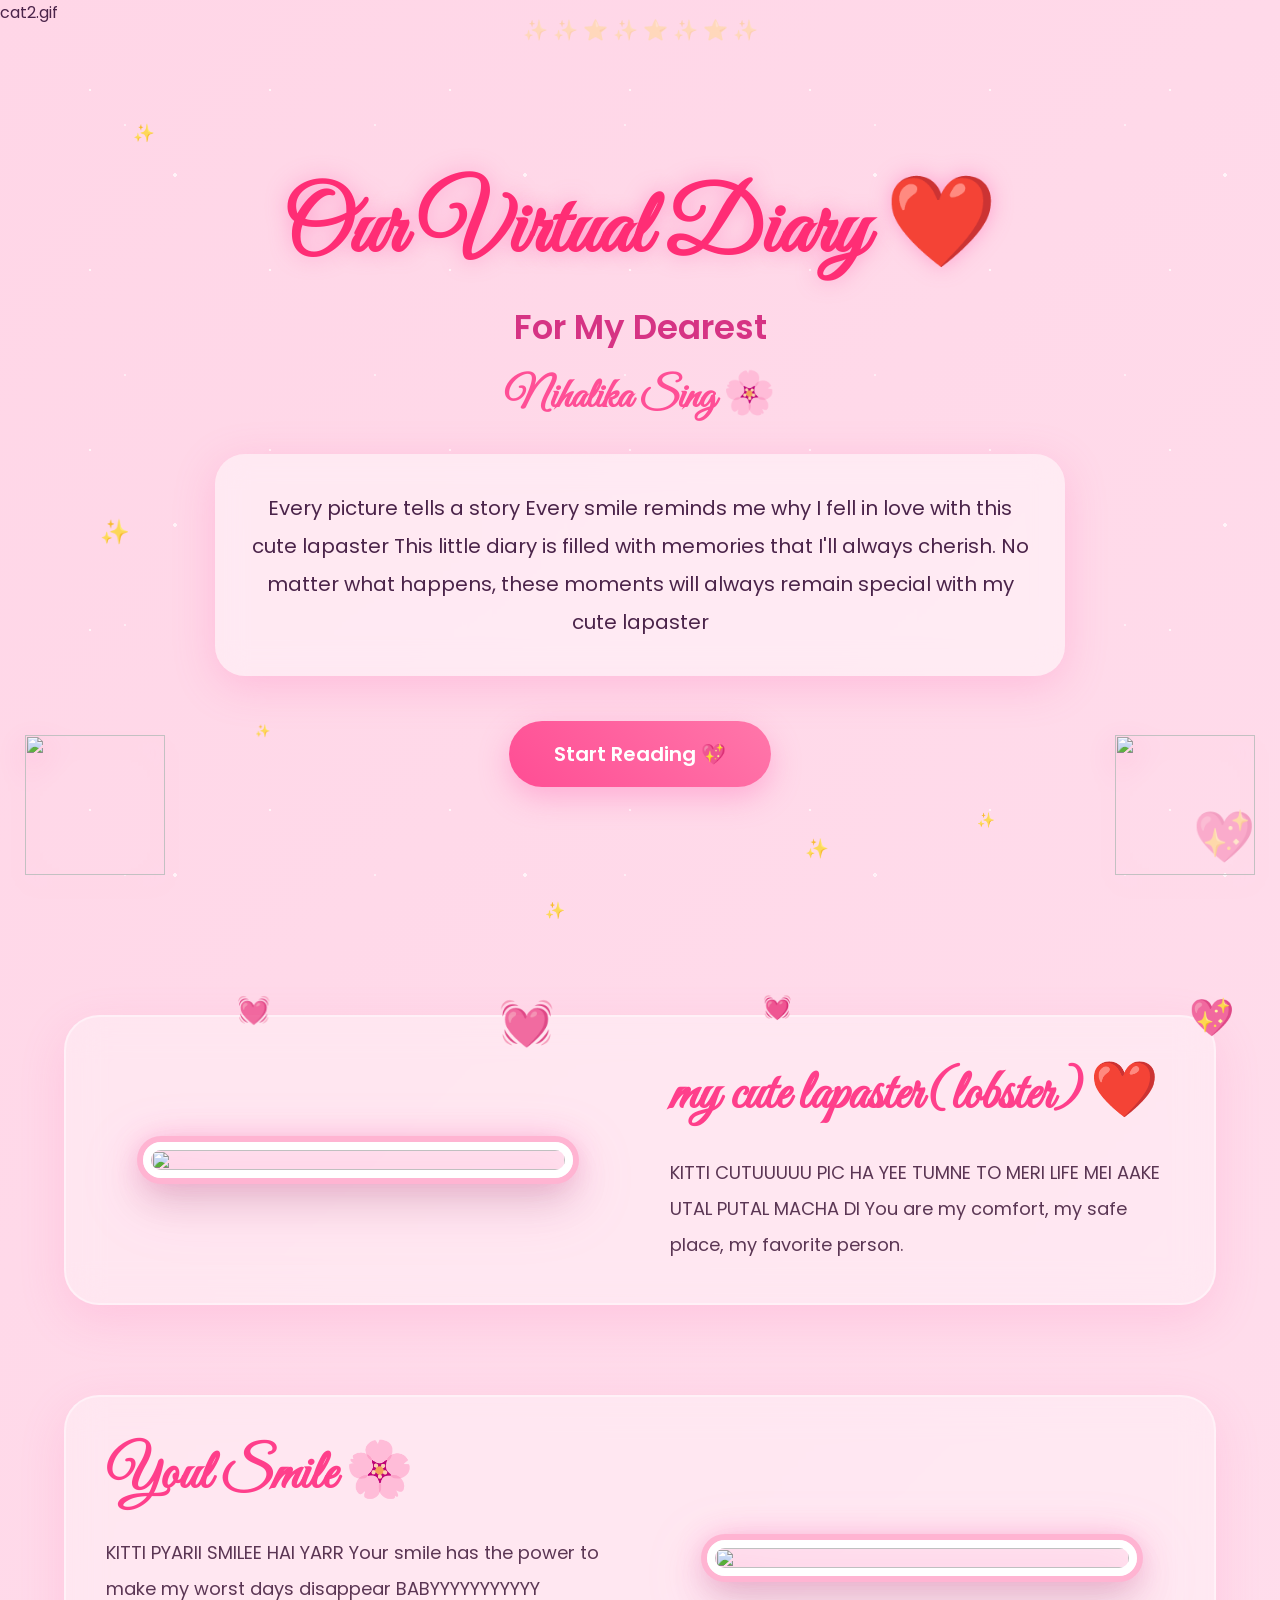
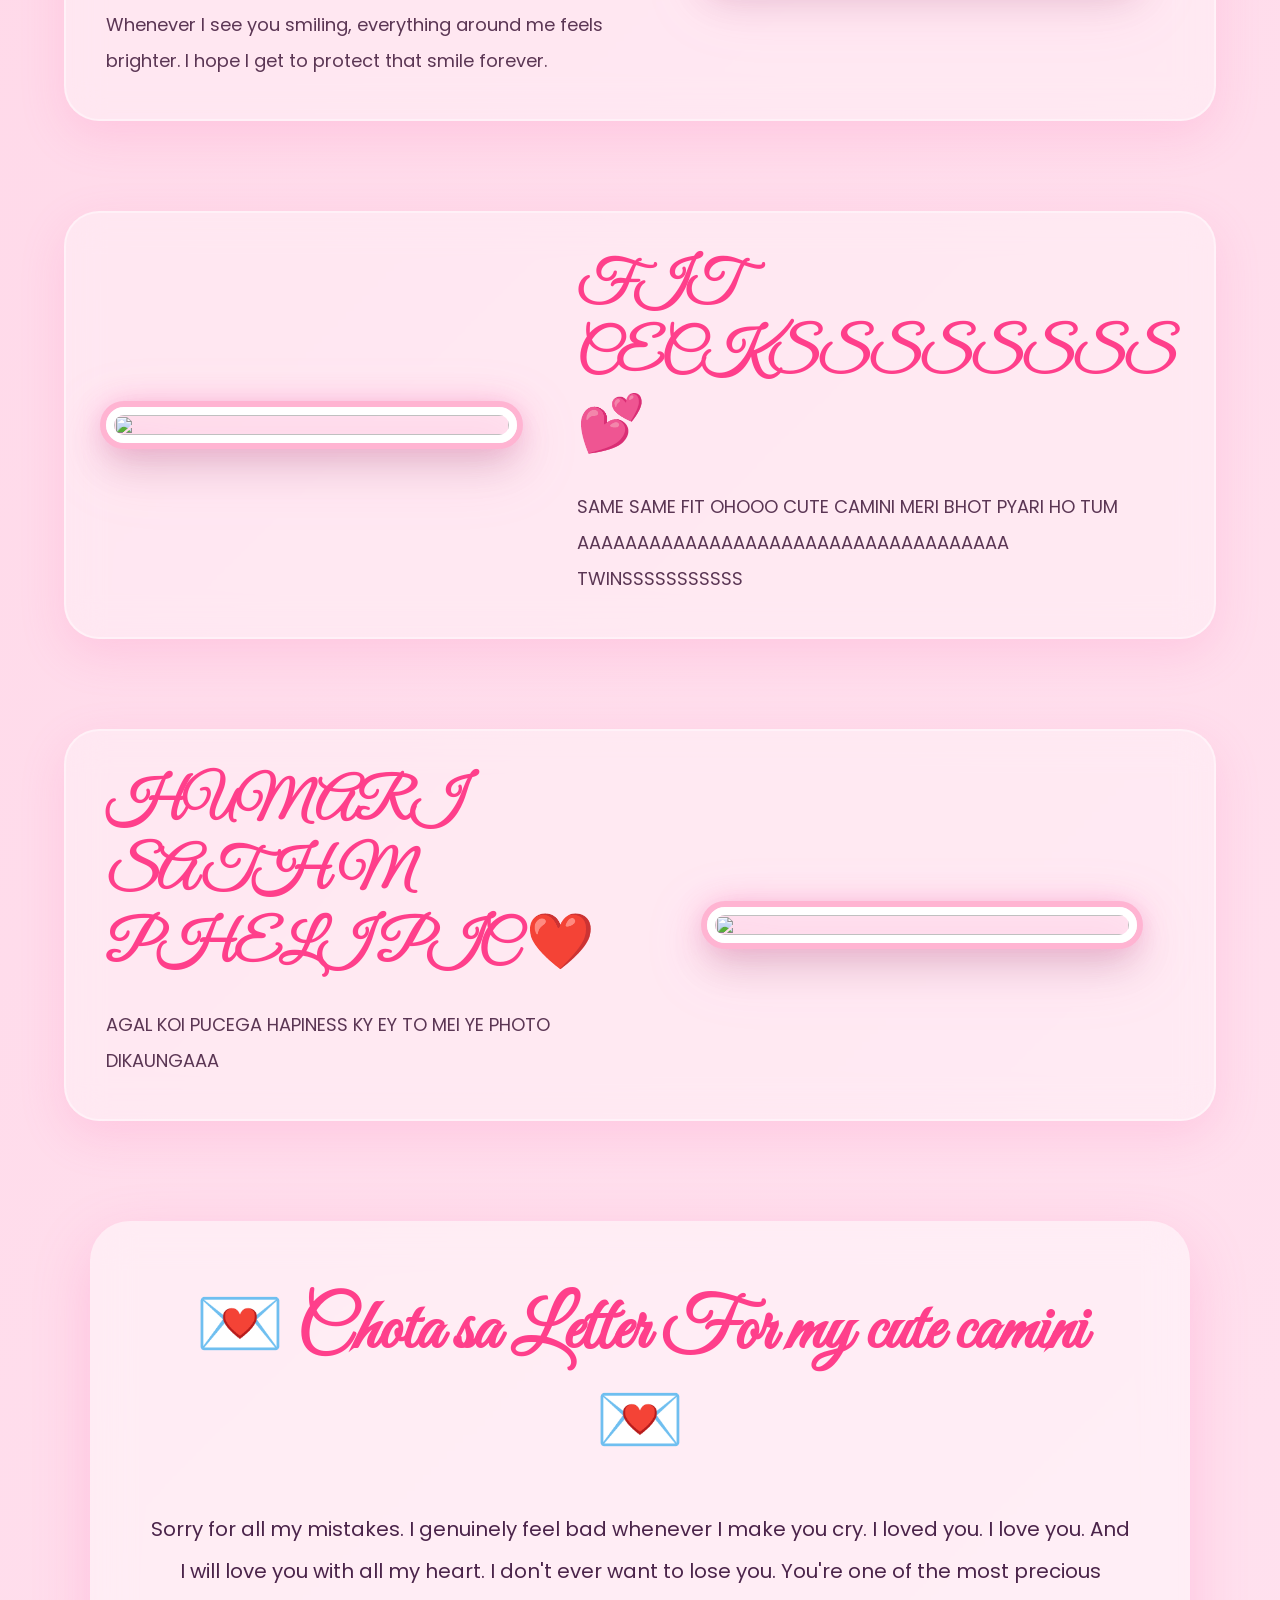
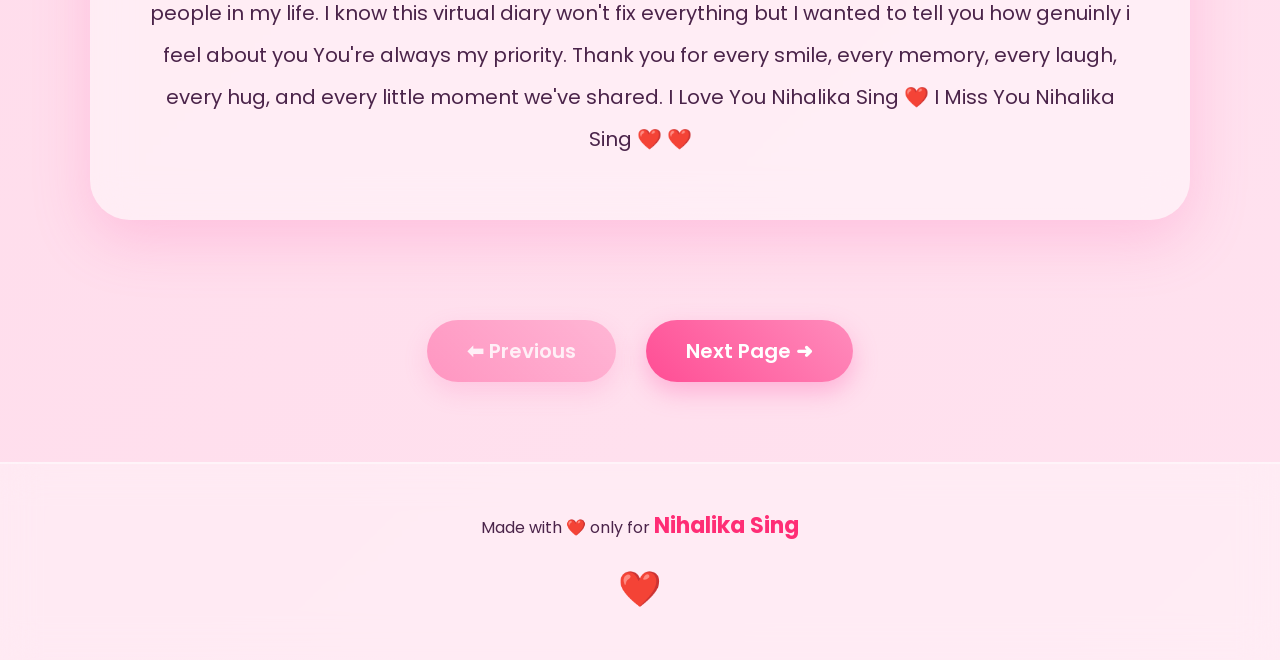
==== index.html @ a54fd41d "Add files via upload" ====
cat2.gif
<!DOCTYPE html>
<html lang="en">
<head>

<meta charset="UTF-8">
<meta name="viewport" content="width=device-width, initial-scale=1.0">

<title>Our Virtual Diary ❤️</title>

<link rel="preconnect" href="https://fonts.googleapis.com">
<link rel="preconnect" href="https://fonts.gstatic.com" crossorigin>

<link href="https://fonts.googleapis.com/css2?family=Great+Vibes&family=Poppins:wght@300;400;500;600&display=swap" rel="stylesheet">

<link rel="stylesheet" href="style.css">

</head>

<body>

<div class="stars"></div>
<div class="hearts"></div>

<img src="gifs/cat1.gif" class="cat leftCat">
<img src="gifs/cat2.gif" class="cat rightCat">

<section class="hero">

<h1>Our Virtual Diary ❤️</h1>

<h2>For My Dearest</h2>

<h3>Nihalika Sing 🌸</h3>

<p class="intro">

Every picture tells a story
Every smile reminds me why I fell in love with this cute lapaster

This little diary is filled with memories that I'll always cherish.
No matter what happens, these moments will always remain special with my cute lapaster

</p>

<a href="#gallery" class="scrollBtn">
Start Reading 💖
</a>

</section>

<section id="gallery">

<div class="photoCard">

<div class="image">

<img src="images/photo1.jpg">

</div>

<div class="text">

<h2>my cute lapaster(lobster) ❤️</h2>

<p>

KITTI CUTUUUUU PIC HA YEE 

TUMNE TO MERI LIFE MEI AAKE UTAL PUTAL MACHA DI

You are my comfort,
my safe place,
my favorite person.

</p>

</div>

</div>

<div class="photoCard reverse">

<div class="image">

<img src="images/photo2.jpg">

</div>

<div class="text">

<h2>Youl Smile 🌸</h2>

<p>

KITTI PYARII SMILEE HAI YARR
Your smile has the power
to make my worst days disappear BABYYYYYYYYYYY

Whenever I see you smiling,
everything around me feels brighter.

I hope I get to protect that smile forever.

</p>

</div>

</div>

<div class="photoCard">

<div class="image">

<img src="images/photo3.jpg">

</div>

<div class="text">

<h2>FIT CECKSSSSSSSS 💕</h2>

<p>

SAME SAME FIT OHOOO CUTE CAMINI MERI BHOT PYARI HO TUM

AAAAAAAAAAAAAAAAAAAAAAAAAAAAAAAAAAAA

TWINSSSSSSSSSSS

</p>

</div>

</div>

<div class="photoCard reverse">

<div class="image">

<img src="images/photo4.jpg">

</div>

<div class="text">

<h2>HUMARI SATH M PHELI PIC ❤️</h2>

<p>

 AGAL KOI PUCEGA HAPINESS KY EY

TO MEI YE PHOTO DIKAUNGAAA

</p>

</div>

</div>

</section>

<section class="letter">

<h1>💌 Chota sa Letter For my cute camini 💌</h1>

<p>

Sorry for all my mistakes.

I genuinely feel bad whenever I make you cry.

I loved you.

I love you.

And I will love you with all my heart.

I don't ever want to lose you.

You're one of the most precious people in my life.

I know this virtual diary won't fix everything

but I wanted to tell you how genuinly i feel about you

You're always my priority.

Thank you for every smile,
every memory,
every laugh,
every hug,
and every little moment we've shared.

I Love You Nihalika Sing ❤️

I Miss You Nihalika Sing ❤️



❤️

</p>

</section>

<div class="navigation">

<a class="disabled">
⬅ Previous
</a>

<a href="page2.html" class="next">

Next Page ➜

</a>

</div>

<footer>

Made with ❤️ only for

<strong>Nihalika Sing</strong>

</footer>

<script src="script.js"></script>

</body>
</html>
---- style.css ----
/* ===========================================
   GOOGLE FONTS
=========================================== */

@import url('https://fonts.googleapis.com/css2?family=Great+Vibes&family=Poppins:wght@300;400;500;600;700&display=swap');

/* ===========================================
   RESET
=========================================== */

*{
    margin:0;
    padding:0;
    box-sizing:border-box;
    scroll-behavior:smooth;
}

html{
    overflow-x:hidden;
}

body{

    font-family:'Poppins',sans-serif;

    background:linear-gradient(
    135deg,
    #ffd6e7,
    #ffe6f2,
    #ffc7dc,
    #ffd9ec);

    background-size:400% 400%;

    animation:gradientMove 15s ease infinite;

    color:#4b244a;

    overflow-x:hidden;

    min-height:100vh;

    position:relative;

}


/* ===========================================
   ANIMATED BACKGROUND
=========================================== */

@keyframes gradientMove{

0%{
background-position:0% 50%;
}

50%{
background-position:100% 50%;
}

100%{
background-position:0% 50%;
}

}



/* ===========================================
   STARS
=========================================== */

.stars{

position:fixed;

top:0;
left:0;

width:100%;
height:100%;

pointer-events:none;

z-index:-2;

background-image:

radial-gradient(white 1px, transparent 1px),
radial-gradient(#fff6fa 1px, transparent 1px),
radial-gradient(#ffffff 2px, transparent 2px);

background-size:

180px 180px,
250px 250px,
350px 350px;

animation:twinkle 12s linear infinite;

opacity:.7;

}

@keyframes twinkle{

0%{

transform:translateY(0);

opacity:.6;

}

50%{

opacity:1;

}

100%{

transform:translateY(-60px);

opacity:.6;

}

}



/* ===========================================
   FLOATING HEARTS
=========================================== */

.hearts{

position:fixed;

top:0;
left:0;

width:100%;
height:100%;

pointer-events:none;

overflow:hidden;

z-index:-1;

}

.hearts::before,
.hearts::after{

content:"💖 💗 💕 🤍 💞 ❤️ 💓";

position:absolute;

font-size:28px;

opacity:.25;

animation:heartFloat 18s linear infinite;

white-space:nowrap;

}

.hearts::before{

left:-20%;

bottom:-10%;

}

.hearts::after{

right:-30%;

bottom:-25%;

animation-duration:24s;

}

@keyframes heartFloat{

0%{

transform:translateY(0) rotate(0deg);

}

100%{

transform:translateY(-130vh) rotate(360deg);

}

}



/* ===========================================
   CUTE CAT GIFS
=========================================== */

.cat{

position:fixed;

width:140px;

z-index:10;

pointer-events:none;

opacity:.95;

filter:drop-shadow(0 10px 15px rgba(255,105,180,.3));

animation:catFloat 4s ease-in-out infinite;

}

.leftCat{

left:25px;

bottom:25px;

}

.rightCat{

right:25px;

bottom:25px;

animation-delay:2s;

}

@keyframes catFloat{

0%{

transform:translateY(0);

}

50%{

transform:translateY(-15px);

}

100%{

transform:translateY(0);

}

}



/* ===========================================
   HERO SECTION
=========================================== */

.hero{

min-height:100vh;

display:flex;

flex-direction:column;

align-items:center;

justify-content:center;

text-align:center;

padding:40px;

position:relative;

}

.smallHero{

min-height:60vh;

}

.hero h1{

font-family:'Great Vibes',cursive;

font-size:90px;

color:#ff2d75;

text-shadow:

0 0 20px rgba(255,105,180,.5);

margin-bottom:20px;

animation:fadeDown 1.2s ease;

}

.hero h2{

font-size:34px;

font-weight:600;

margin-bottom:15px;

color:#d63384;

animation:fadeDown 1.5s ease;

}

.hero h3{

font-size:42px;

font-family:'Great Vibes',cursive;

color:#ff4f96;

margin-bottom:30px;

animation:fadeDown 1.8s ease;

}

.hero p{

max-width:850px;

font-size:20px;

line-height:1.9;

background:rgba(255,255,255,.45);

padding:35px;

border-radius:30px;

backdrop-filter:blur(15px);

box-shadow:

0 10px 40px rgba(255,105,180,.25);

animation:fadeUp 2s ease;

}



/* ===========================================
   START BUTTON
=========================================== */

.scrollBtn{

margin-top:45px;

display:inline-block;

padding:18px 45px;

background:linear-gradient(

45deg,

#ff4d94,

#ff77aa);

color:white;

text-decoration:none;

border-radius:50px;

font-size:20px;

font-weight:600;

transition:.4s;

box-shadow:

0 10px 30px rgba(255,105,180,.4);

animation:pulse 2s infinite;

}

.scrollBtn:hover{

transform:translateY(-6px) scale(1.05);

box-shadow:

0 20px 40px rgba(255,105,180,.6);

}



/* ===========================================
   TEXT SELECTION
=========================================== */

::selection{

background:#ff6cae;

color:white;

}



/* ===========================================
   SCROLLBAR
=========================================== */

::-webkit-scrollbar{

width:10px;

}

::-webkit-scrollbar-track{

background:#ffe3f1;

}

::-webkit-scrollbar-thumb{

background:#ff7eb3;

border-radius:20px;

}

::-webkit-scrollbar-thumb:hover{

background:#ff4f96;

}



/* ===========================================
   FADE ANIMATIONS
=========================================== */

@keyframes fadeDown{

from{

opacity:0;

transform:translateY(-50px);

}

to{

opacity:1;

transform:translateY(0);

}

}

@keyframes fadeUp{

from{

opacity:0;

transform:translateY(60px);

}

to{

opacity:1;

transform:translateY(0);

}

}

@keyframes fadeLeft{

from{

opacity:0;

transform:translateX(-60px);

}

to{

opacity:1;

transform:translateX(0);

}

}

@keyframes fadeRight{

from{

opacity:0;

transform:translateX(60px);

}

to{

opacity:1;

transform:translateX(0);

}

}



/* ===========================================
   PULSE ANIMATION
=========================================== */

@keyframes pulse{

0%{

transform:scale(1);

}

50%{

transform:scale(1.05);

}

100%{

transform:scale(1);

}

}



/* ===========================================
   FLOATING EFFECT
=========================================== */

.float{

animation:floatItem 5s ease-in-out infinite;

}

@keyframes floatItem{

0%{

transform:translateY(0);

}

50%{

transform:translateY(-12px);

}

100%{

transform:translateY(0);

}

}
/* ===========================================
   GALLERY SECTION
=========================================== */

.gallery,
#gallery{

    width:90%;
    max-width:1400px;

    margin:80px auto;

}

.photoCard{

    display:flex;
    align-items:center;
    justify-content:center;
    gap:60px;

    margin:90px 0;

    padding:40px;

    background:rgba(255,255,255,.35);

    backdrop-filter:blur(18px);

    border-radius:35px;

    border:2px solid rgba(255,255,255,.4);

    box-shadow:
    0 15px 45px rgba(255,105,180,.18);

    transition:.45s;

    animation:fadeUp 1.2s ease;

}

.photoCard:hover{

    transform:translateY(-12px);

    box-shadow:
    0 25px 60px rgba(255,105,180,.35);

}

.photoCard.reverse{

    flex-direction:row-reverse;

}



/* ===========================================
   IMAGE CONTAINER
=========================================== */

.image{

    flex:1;

    display:flex;
    justify-content:center;

}

.image img{

    width:100%;
    max-width:430px;

    border-radius:30px;

    border:8px solid white;

    box-shadow:
    0 0 0 6px #ffb4d2,
    0 0 30px rgba(255,105,180,.45),
    0 18px 40px rgba(0,0,0,.15);

    transition:.45s;

}

.image img:hover{

    transform:scale(1.05) rotate(-1deg);

    box-shadow:
    0 0 0 6px #ff79b0,
    0 0 45px rgba(255,105,180,.7),
    0 22px 50px rgba(0,0,0,.2);

}



/* ===========================================
   PHOTO TEXT
=========================================== */

.text{

    flex:1;

}

.text h2{

    font-family:'Great Vibes',cursive;

    font-size:55px;

    color:#ff3f8b;

    margin-bottom:25px;

}

.text p{

    font-size:18px;

    line-height:2;

    color:#5b3654;

}



/* ===========================================
   LOVE QUOTE
=========================================== */

.loveQuote{

    width:90%;
    max-width:1000px;

    margin:90px auto;

    text-align:center;

    padding:55px;

    border-radius:35px;

    background:rgba(255,255,255,.45);

    backdrop-filter:blur(16px);

    box-shadow:
    0 15px 45px rgba(255,105,180,.25);

}

.loveQuote h1{

    font-family:'Great Vibes',cursive;

    font-size:70px;

    color:#ff4d94;

    margin-bottom:25px;

}

.loveQuote p{

    font-size:20px;

    line-height:2;

}



/* ===========================================
   LETTER
=========================================== */

.letter,
.loveLetter,
.promise{

    width:90%;
    max-width:1100px;

    margin:100px auto;

    padding:60px;

    border-radius:40px;

    background:rgba(255,255,255,.45);

    backdrop-filter:blur(20px);

    box-shadow:
    0 20px 55px rgba(255,105,180,.25);

    animation:fadeUp 1.2s ease;

}

.letter h1,
.loveLetter h1,
.promise h1{

    font-family:'Great Vibes',cursive;

    font-size:72px;

    color:#ff3f8b;

    text-align:center;

    margin-bottom:35px;

}

.letter p,
.promise p{

    font-size:20px;

    line-height:2.1;

    text-align:center;

}

.letterBox{

    background:white;

    padding:45px;

    border-radius:25px;

    border:4px dashed #ff8dbb;

    box-shadow:
    inset 0 0 20px rgba(255,182,193,.35);

}

.letterBox p{

    font-size:20px;

    line-height:2.1;

    text-align:left;

}



/* ===========================================
   ENDING
=========================================== */

.ending{

    width:90%;
    max-width:1000px;

    margin:90px auto;

    text-align:center;

}

.ending h1{

    font-family:'Great Vibes',cursive;

    font-size:70px;

    color:#ff4d94;

    margin-bottom:25px;

}

.ending p{

    font-size:20px;

    line-height:2;

}



/* ===========================================
   NAVIGATION
=========================================== */

.navigation{

    display:flex;

    justify-content:center;

    gap:30px;

    margin:80px 0;

    flex-wrap:wrap;

}

.navigation a{

    text-decoration:none;

    color:white;

    font-size:20px;

    font-weight:600;

    padding:16px 40px;

    border-radius:50px;

    background:linear-gradient(
    45deg,
    #ff4d94,
    #ff8cbc);

    transition:.4s;

    box-shadow:
    0 10px 25px rgba(255,105,180,.4);

}

.navigation a:hover{

    transform:translateY(-5px);

    box-shadow:
    0 20px 40px rgba(255,105,180,.6);

}

.navigation .disabled{

    opacity:.5;

    cursor:default;

    pointer-events:none;

}



/* ===========================================
   FOOTER
=========================================== */

footer{

    margin-top:80px;

    padding:45px 20px;

    text-align:center;

    background:rgba(255,255,255,.35);

    backdrop-filter:blur(18px);

    border-top:2px solid rgba(255,255,255,.45);

}

footer h2{

    font-family:'Great Vibes',cursive;

    font-size:55px;

    color:#ff3f8b;

    margin-bottom:15px;

}

footer p{

    font-size:18px;

    line-height:1.8;

}

footer strong,
footer b{

    color:#ff2d75;

    font-size:22px;

}

/* ===========================================
   PART 3
   Responsive Design + Finishing Effects
=========================================== */


/* ===========================================
   PHOTO HOVER EFFECT
=========================================== */

.photoCard:hover .text h2{

    color:#ff2d75;
    transition:.4s;

}

.photoCard:hover .text{

    transform:translateY(-5px);
    transition:.4s;

}



/* ===========================================
   GLASS SHINE EFFECT
=========================================== */

.photoCard{

    position:relative;
    overflow:hidden;

}

.photoCard::before{

    content:"";

    position:absolute;

    top:-100%;
    left:-50%;

    width:40%;
    height:300%;

    background:rgba(255,255,255,.35);

    transform:rotate(25deg);

    transition:.8s;

}

.photoCard:hover::before{

    left:130%;

}



/* ===========================================
   HERO GLOW
=========================================== */

.hero h1{

    animation:titleGlow 3s ease-in-out infinite;

}

@keyframes titleGlow{

0%{

text-shadow:
0 0 10px #ff80b5,
0 0 20px #ff80b5;

}

50%{

text-shadow:
0 0 20px #ff3d88,
0 0 40px #ff3d88,
0 0 70px #ff7eb3;

}

100%{

text-shadow:
0 0 10px #ff80b5,
0 0 20px #ff80b5;

}

}



/* ===========================================
   PHOTO FLOATING
=========================================== */

.image img{

animation:imageFloat 5s ease-in-out infinite;

}

@keyframes imageFloat{

0%{

transform:translateY(0px);

}

50%{

transform:translateY(-10px);

}

100%{

transform:translateY(0px);

}

}



/* ===========================================
   LETTER ANIMATION
=========================================== */

.letter,
.loveLetter,
.promise{

animation:fadeUp 1s ease;

}

.letterBox{

animation:floatItem 5s ease-in-out infinite;

}



/* ===========================================
   FOOTER HEART
=========================================== */

footer::after{

content:"❤️";

display:block;

font-size:35px;

margin-top:20px;

animation:pulse 2s infinite;

}



/* ===========================================
   STAR SPARKLES
=========================================== */

body::before{

content:"✨ ✨ ⭐ ✨ ⭐ ✨ ⭐ ✨";

position:fixed;

top:15px;
left:0;

width:100%;

text-align:center;

font-size:20px;

opacity:.25;

pointer-events:none;

animation:sparkle 10s linear infinite;

}

@keyframes sparkle{

0%{

transform:translateX(-20px);

}

50%{

transform:translateX(20px);

}

100%{

transform:translateX(-20px);

}

}



/* ===========================================
   HEART CORNERS
=========================================== */

body::after{

content:"💖";

position:fixed;

bottom:25px;

right:25px;

font-size:50px;

opacity:.35;

pointer-events:none;

animation:heartBeat 1.6s infinite;

}

@keyframes heartBeat{

0%{

transform:scale(1);

}

25%{

transform:scale(1.15);

}

50%{

transform:scale(.95);

}

75%{

transform:scale(1.15);

}

100%{

transform:scale(1);

}

}



/* ===========================================
   BUTTON RIPPLE
=========================================== */

.navigation a,
.scrollBtn{

position:relative;

overflow:hidden;

}

.navigation a::before,
.scrollBtn::before{

content:"";

position:absolute;

top:50%;
left:50%;

width:0;
height:0;

border-radius:50%;

background:rgba(255,255,255,.3);

transform:translate(-50%,-50%);

transition:.6s;

}

.navigation a:hover::before,
.scrollBtn:hover::before{

width:350px;
height:350px;

}



/* ===========================================
   IMAGE SHADOW
=========================================== */

.image{

filter:drop-shadow(0 15px 25px rgba(255,105,180,.25));

}



/* ===========================================
   MOBILE RESPONSIVE
=========================================== */

@media(max-width:1100px){

.photoCard,
.photoCard.reverse{

flex-direction:column;

text-align:center;

gap:35px;

}

.text h2{

font-size:48px;

}

.hero h1{

font-size:75px;

}

.hero h2{

font-size:28px;

}

.hero h3{

font-size:38px;

}

.image img{

max-width:350px;

}

}



/* ===========================================
   TABLET
=========================================== */

@media(max-width:768px){

.hero{

padding:30px 20px;

}

.hero h1{

font-size:58px;

}

.hero h2{

font-size:24px;

}

.hero h3{

font-size:34px;

}

.hero p{

font-size:17px;

padding:25px;

}

.photoCard{

padding:25px;

}

.text h2{

font-size:40px;

}

.text p{

font-size:16px;

}

.letter h1,
.promise h1,
.loveLetter h1,
.ending h1,
.loveQuote h1{

font-size:52px;

}

.letter,
.promise,
.loveLetter,
.loveQuote{

padding:35px 25px;

}

.navigation{

flex-direction:column;

align-items:center;

}

.navigation a{

width:260px;

text-align:center;

}

.cat{

width:90px;

}

}



/* ===========================================
   SMALL PHONES
=========================================== */

@media(max-width:480px){

.hero h1{

font-size:46px;

}

.hero h2{

font-size:20px;

}

.hero h3{

font-size:28px;

}

.hero p{

font-size:15px;

line-height:1.8;

}

.text h2{

font-size:34px;

}

.text p{

font-size:15px;

line-height:1.8;

}

.image img{

max-width:280px;

border-width:5px;

}

.letterBox{

padding:25px;

}

.letterBox p{

font-size:16px;

line-height:1.9;

}

footer h2{

font-size:38px;

}

footer p{

font-size:15px;

}

.scrollBtn{

padding:14px 30px;

font-size:17px;

}

.navigation a{

font-size:17px;

padding:14px 30px;

}

.cat{

display:none;

}

}



/* ===========================================
   SMOOTH FADE ON LOAD
=========================================== */

.hero,
.photoCard,
.letter,
.promise,
.loveLetter,
.loveQuote,
.ending,
footer{

animation:fadeUp .8s ease;

}



/* ===========================================
   THE END ❤️
=========================================== */
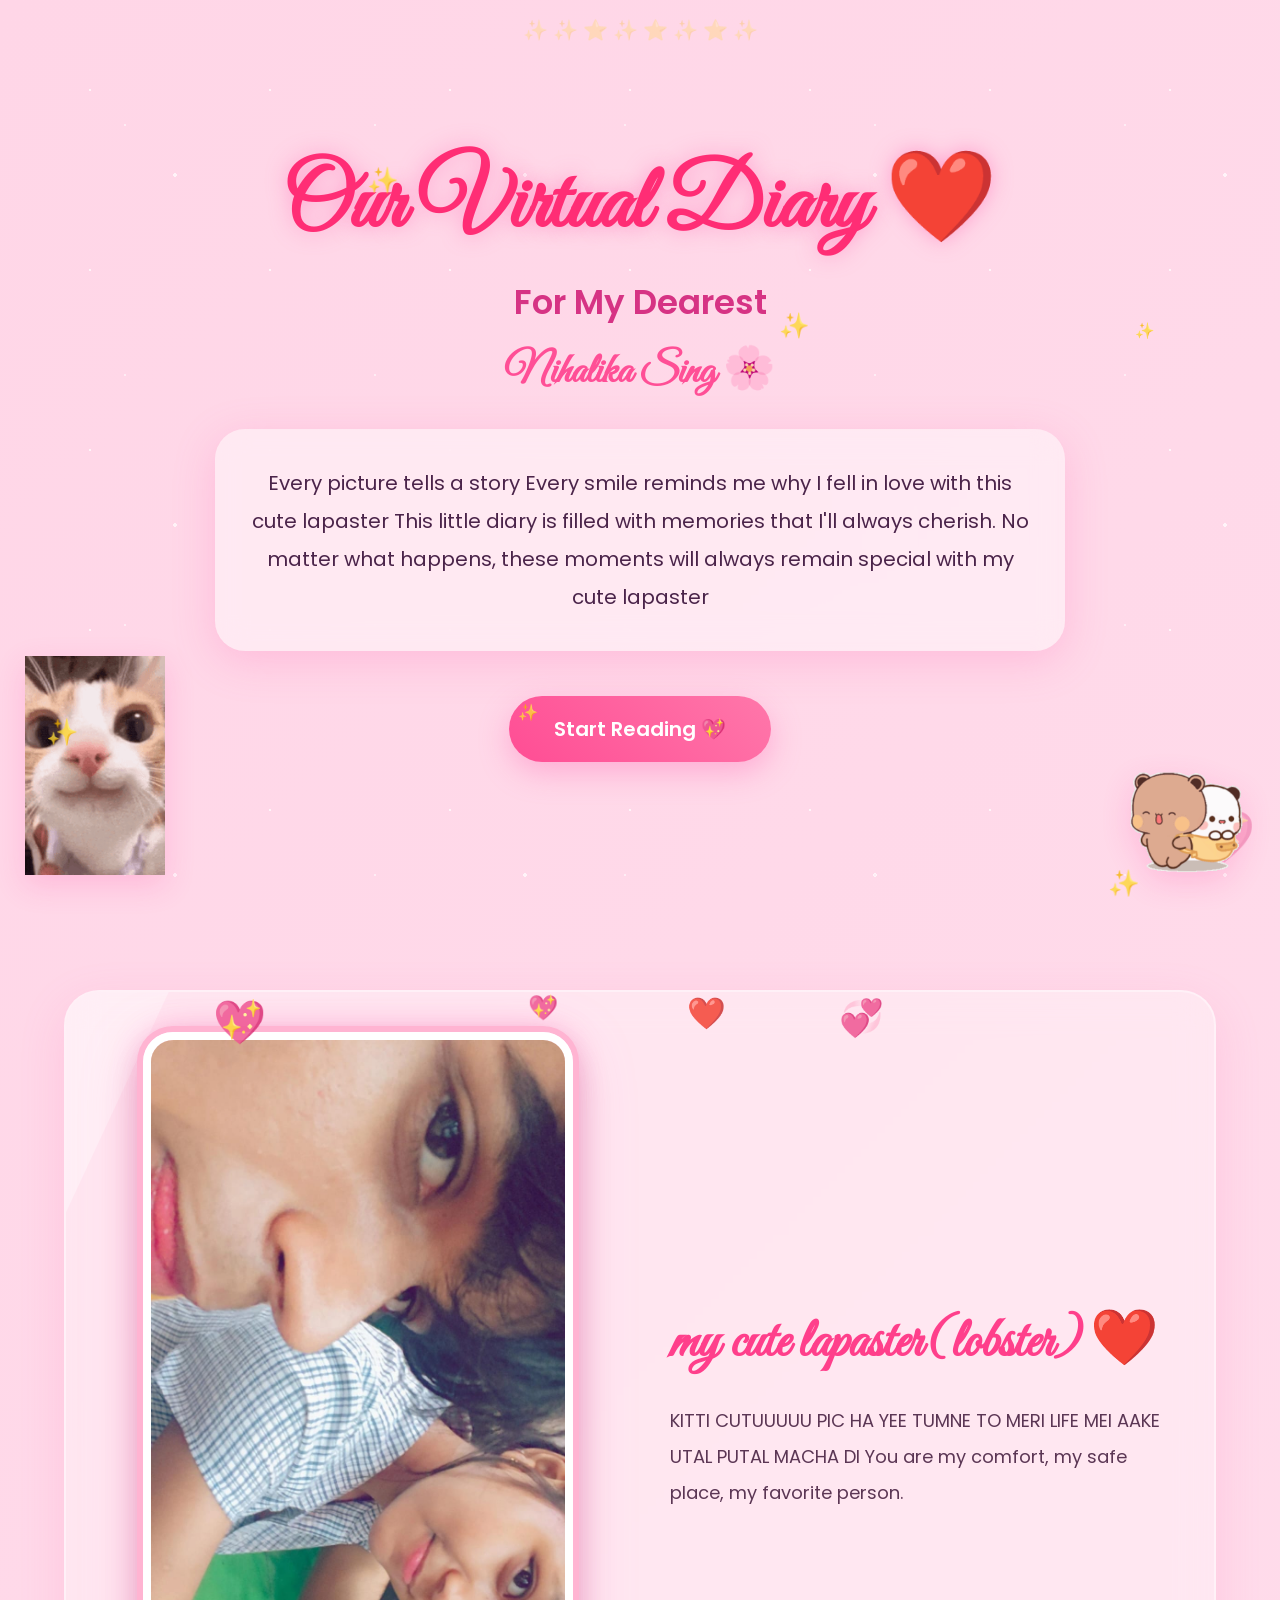
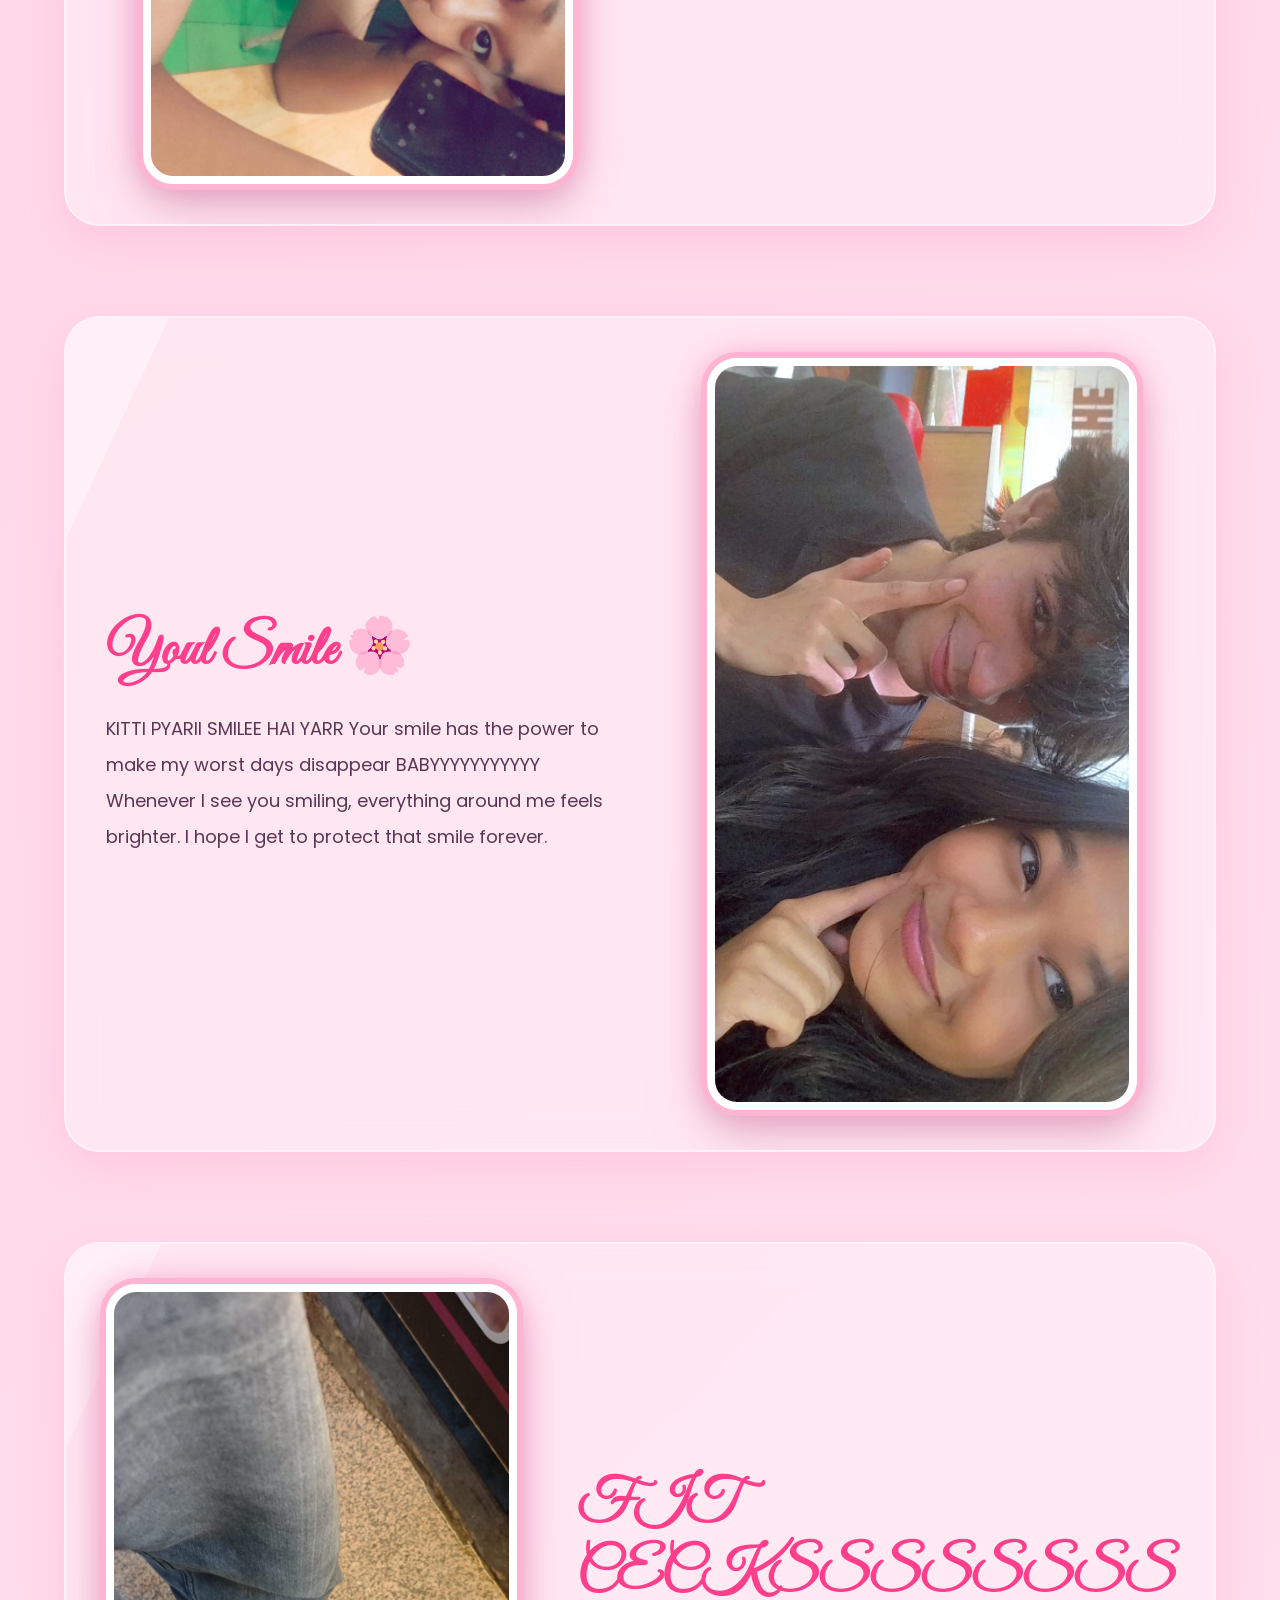
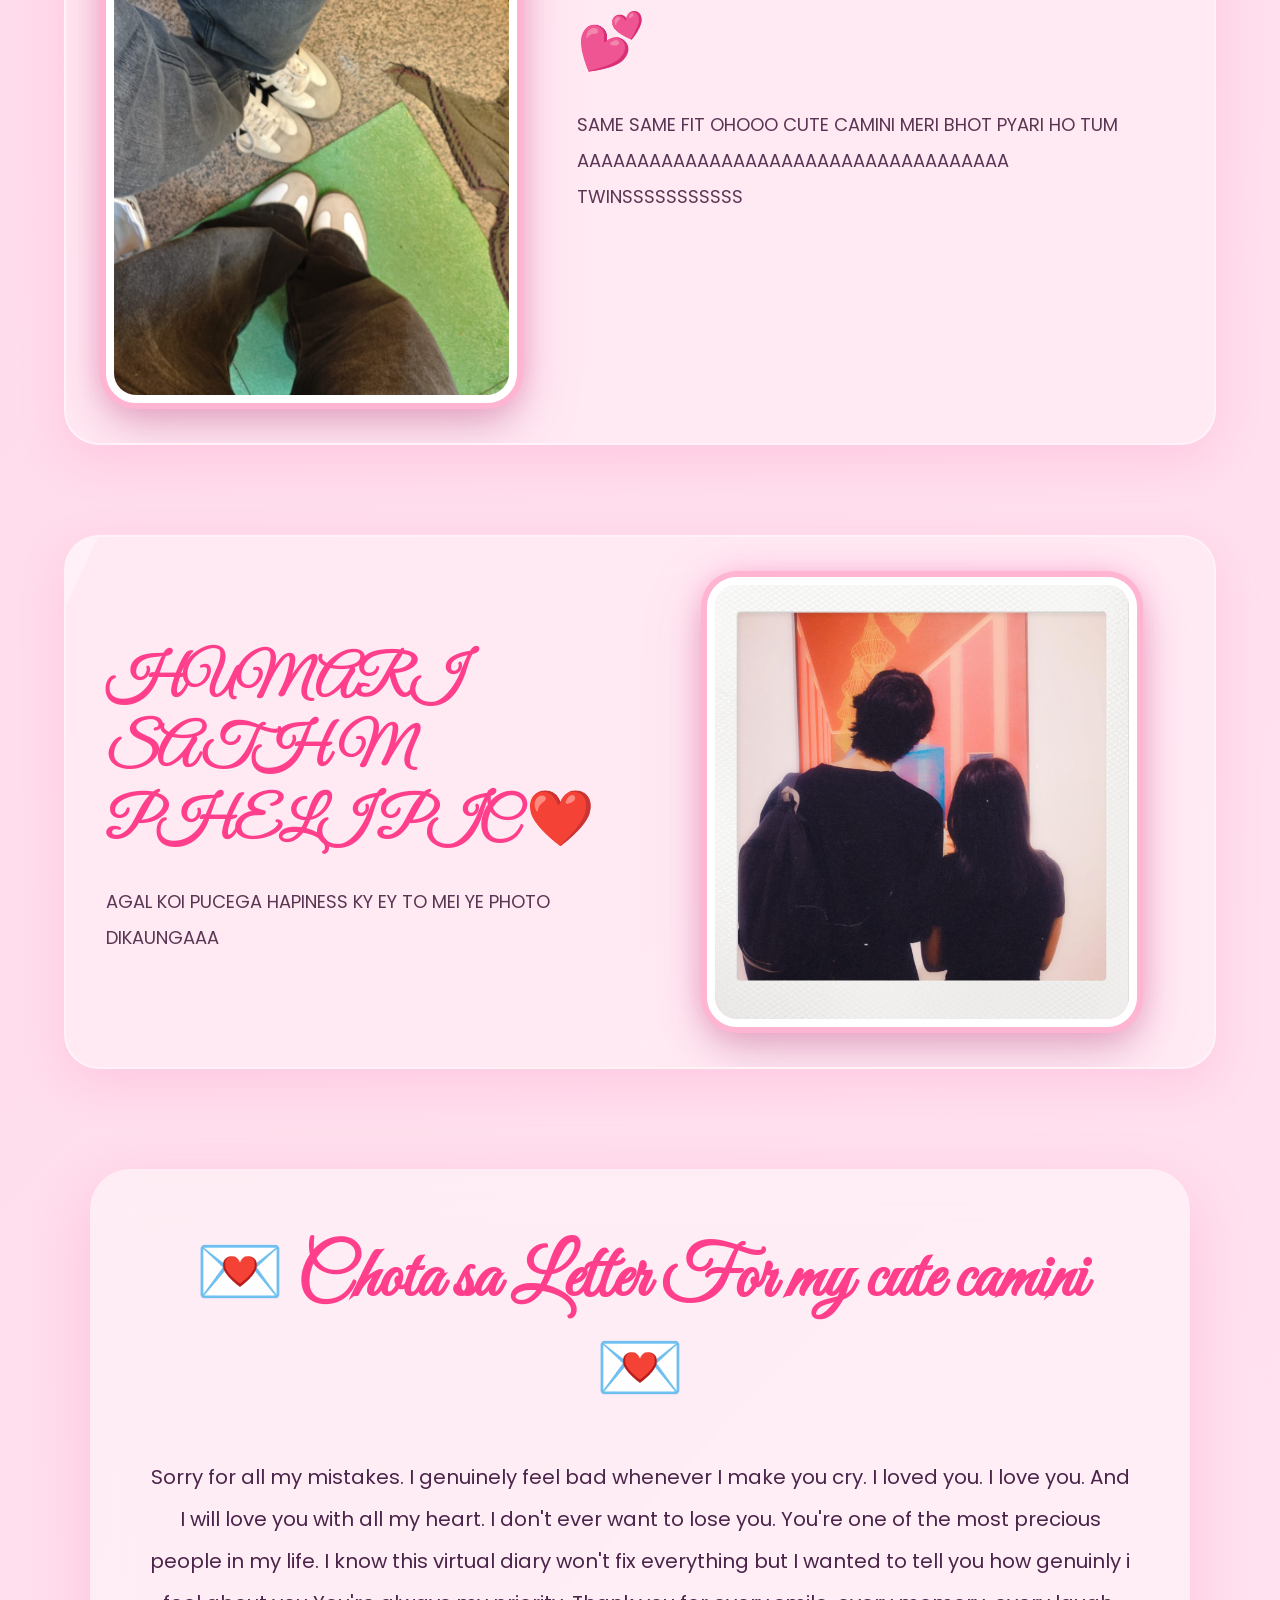
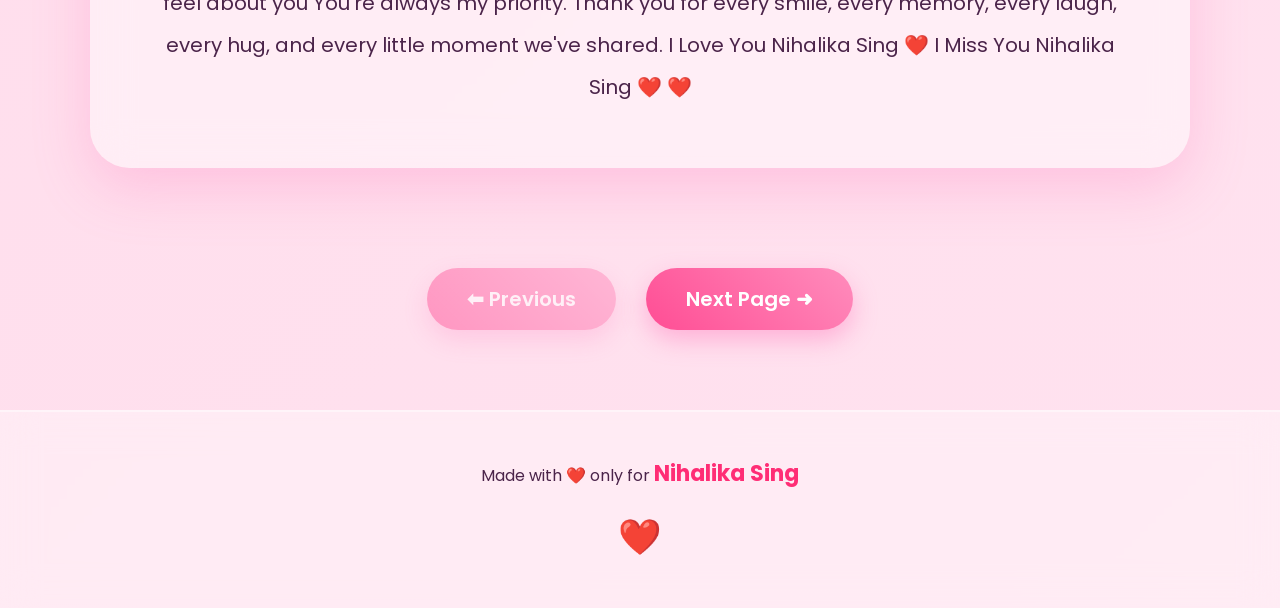
==== commit 3ea8174a: "Fix HTML structure and remove unnecessary lines" ====
--- a/index.html
+++ b/index.html
@@ -1,4 +1,3 @@
-cat2.gif
 <!DOCTYPE html>
 <html lang="en">
 <head>
@@ -229,4 +228,4 @@
 <script src="script.js"></script>
 
 </body>
-</html>+</html>
